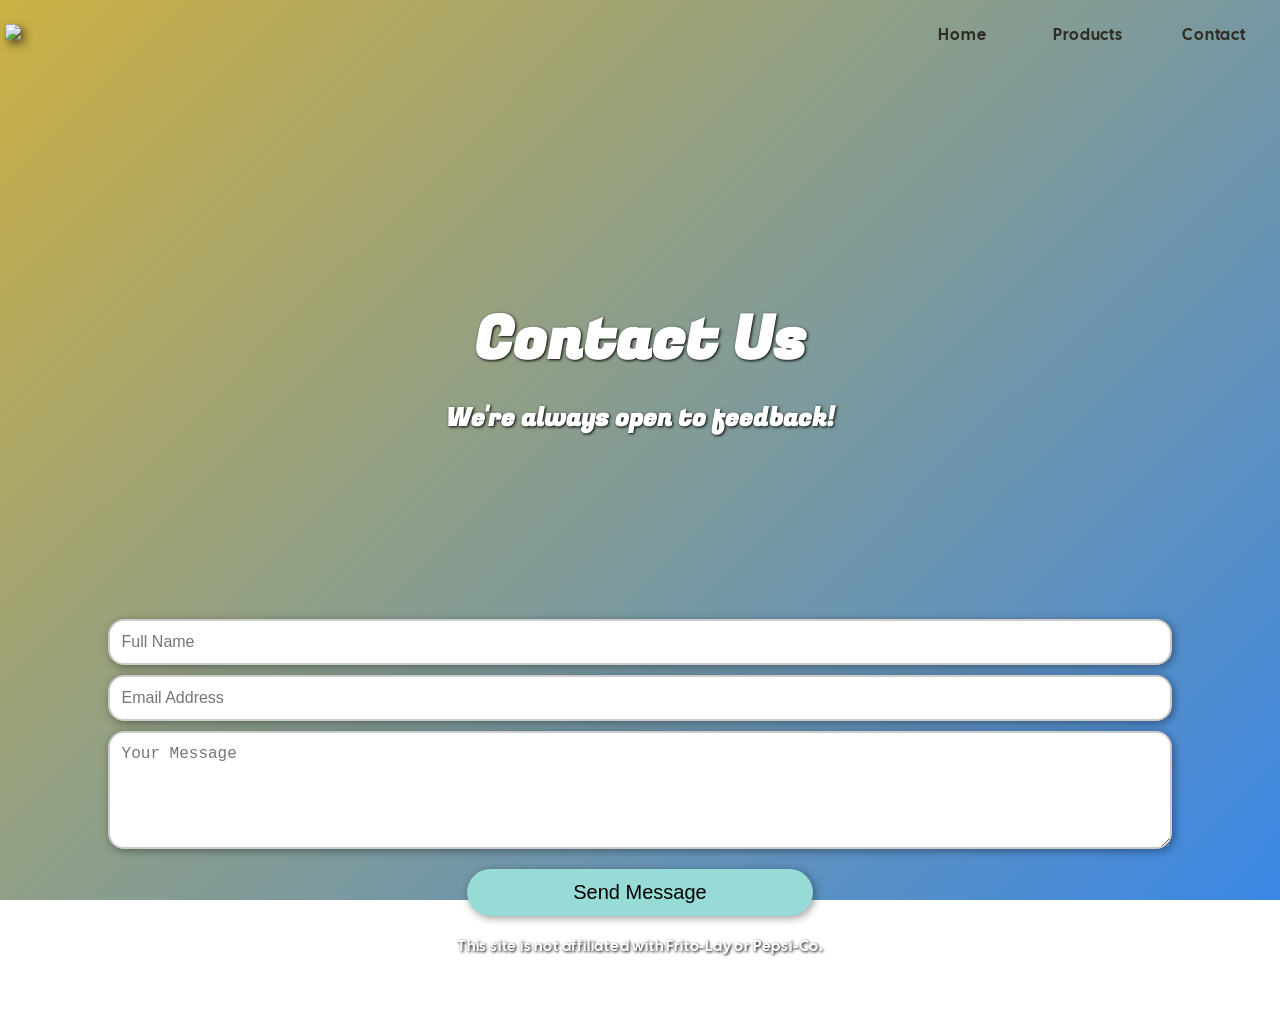
==== contact.html @ 99765aaa "Main files" ====
<!DOCTYPE html>
<html lang="en-US">
    <head>
        <title>Sun Chips - Contact</title>
        <meta charset="UTF-8" />
        <meta name="viewport" content="width=device-width, initial-scale=1.0">
        <link rel="stylesheet" href="https://stackpath.bootstrapcdn.com/font-awesome/4.7.0/css/font-awesome.min.css">
        <link rel="stylesheet" href="style.css" type="text/css" />
        <script src="script.js"></script>
        <style>
            .header {
                margin-bottom: 0;
            }
        </style>
    </head>
    <body>
        <nav>
            <div class="logoCont">
                <a href="/index"><img src="images/SunChips-Logo.png" style="height:60px;object-fit:contain;"></a>
            </div>
            <ul class="linkCont">
                <li><a href="/index">Home</a></li>
                <li><a href="/products">Products</a></li>
                <li><a href="/contact">Contact</a></li>
            </ul>
        </nav>
        <div id="container">
            <div class="header">
                <aside>
                    <h1>Contact Us<br><sup>We're always open to feedback!</sup></h1>
                </aside>
            </div>
            <form class="contact">
                <input type="text" placeholder="Full Name" required>
                <input type="email" placeholder="Email Address" required>
                <textarea rows="5" placeholder="Your Message" required></textarea>
                <button type="submit">Send Message</button>
            </form>
        </div>
        <footer class="pad">This site is not affiliated with Frito-Lay or Pepsi-Co.</footer>
    </body>
</html>
---- style.css ----
@import url('https://fonts.googleapis.com/css2?family=Cal+Sans&family=Fugaz+One&display=swap');

body {
    color: white;
    background-image: linear-gradient(135deg, #ccb043, #3b87e6);
    background-attachment: fixed;
    margin: 0;
    font-family: "Cal Sans", sans-serif;
    text-shadow: 1px 1px 3px black;
    letter-spacing: 0.8px;
}

/* CONTAINERS */

#container {
    margin: auto;
    width: 90%;
}

.header {
    display: flex;
    margin: 10vh auto;
    width: 100%;
    height: 50vh;
    justify-content: space-between;
    align-items: center;
}
.header:has(aside:only-of-type) {
    justify-content: center;
    text-align: center;
}

.header aside {margin: 8px;}
.header h1, .header sup, .header p {margin: 0;}
.header sup {font-size: 25px;}

.header img {
    float: right;
    width: 200px;
    filter: drop-shadow(2px 2px 9px rgba(0,0,0,0.4));
}

.btnCont {
    display: flex;
    position: relative;
    width: 100%;
    justify-content: space-around;
    align-items: center;
    flex-wrap: wrap;
}
.btnCont > span {cursor: default;}

/* TEXT EFFECTS */

h1 {
    font-size: 60px;
    font-family: "Fugaz One", sans-serif;
    letter-spacing: initial;
}

/* BUTTONS */

.btnCont .button, .btnCont .icon, button {
    display: inline-block;
    color: black;
    background: #97dbd7;
    border: none;
    border-radius: 25px;
    margin: 0 10px;
    padding: 12px 40px;
    width: auto;
    font-size: 20px;
    text-align: center;
    text-shadow: none;
    box-shadow: 2px 2px 9px rgba(0,0,0,0.4);
    transition: 0.2s;
}
.btnCont .icon {width: 20px;padding: 12px 15px;}

.btnCont .button:hover, .btnCont .icon:hover, button:hover {
    color: white;
    background: #2e7975;
    transform: scale(1.03);
}

button {display: block;margin: 20px auto;width: 30%;}
button:hover {cursor: pointer;}

.product-img {
    position: relative;
    margin: auto;
    transition: 0.2s;
    & img {
        width: 200px;
        transition: 0.2s;
    }
}
.product-img span {
    opacity: 0;
    color: white;
    position: absolute;
    top: 0;
    left: 0;
    right: 0;
    font-size: 22px;
    text-align: center;
    pointer-events: none;
    transition: 0.3s;
    & sup {color: #eee;}
}

.product-img:hover {
    transform: scale(1.04);
    & img {
        filter: drop-shadow(2px 2px 5px white);
    }
    & span {
        opacity: 1;
        top: -40px;
    }
}

/* FORMS */

.contact input, .contact textarea {
    display: block;
    border: 2px solid #ccc;
    border-radius: 16px;
    margin: 10px auto;
    padding: 12px;
    width: 90%;
    font-size: 16px;
    box-shadow: 2px 2px 9px rgba(0,0,0,0.4);
    transition: 0.2s;
}
.contact input:focus, .contact textarea:focus {
    outline: none;
    border-color: #97dbd7;
    width: 91%;
}
            
/* NAVIGATION BAR / FOOTER */

nav {
    display: flex;
    position: sticky;
    margin: 0 5px;
    top: 0;
    cursor: default;
    justify-content: space-between;
    z-index: 5;
}

.logoCont {margin: auto 0;}
.logoCont a {filter: drop-shadow(4px 4px 4px rgba(0,0,0,0.6));}
.linkCont li {display:inline-block;}
.linkCont li a {
    display: inline-block;
    color: #2e2e26;
    border-radius: 16px;
    margin: auto 3px;
    padding: 8px 18px;
    width: 80px;
    text-align: center;
    text-shadow: none;
    transition: 0.2s;
}
.linkCont li a:hover {color: white;text-decoration: underline;}

footer {
    margin: 20px 0 0;
    text-align: center;
    font-size: 15px;
}
footer.pad {margin-bottom: 48px;}

/* MISC. CLASSES */

a {color: #fffd00;text-decoration: none;}
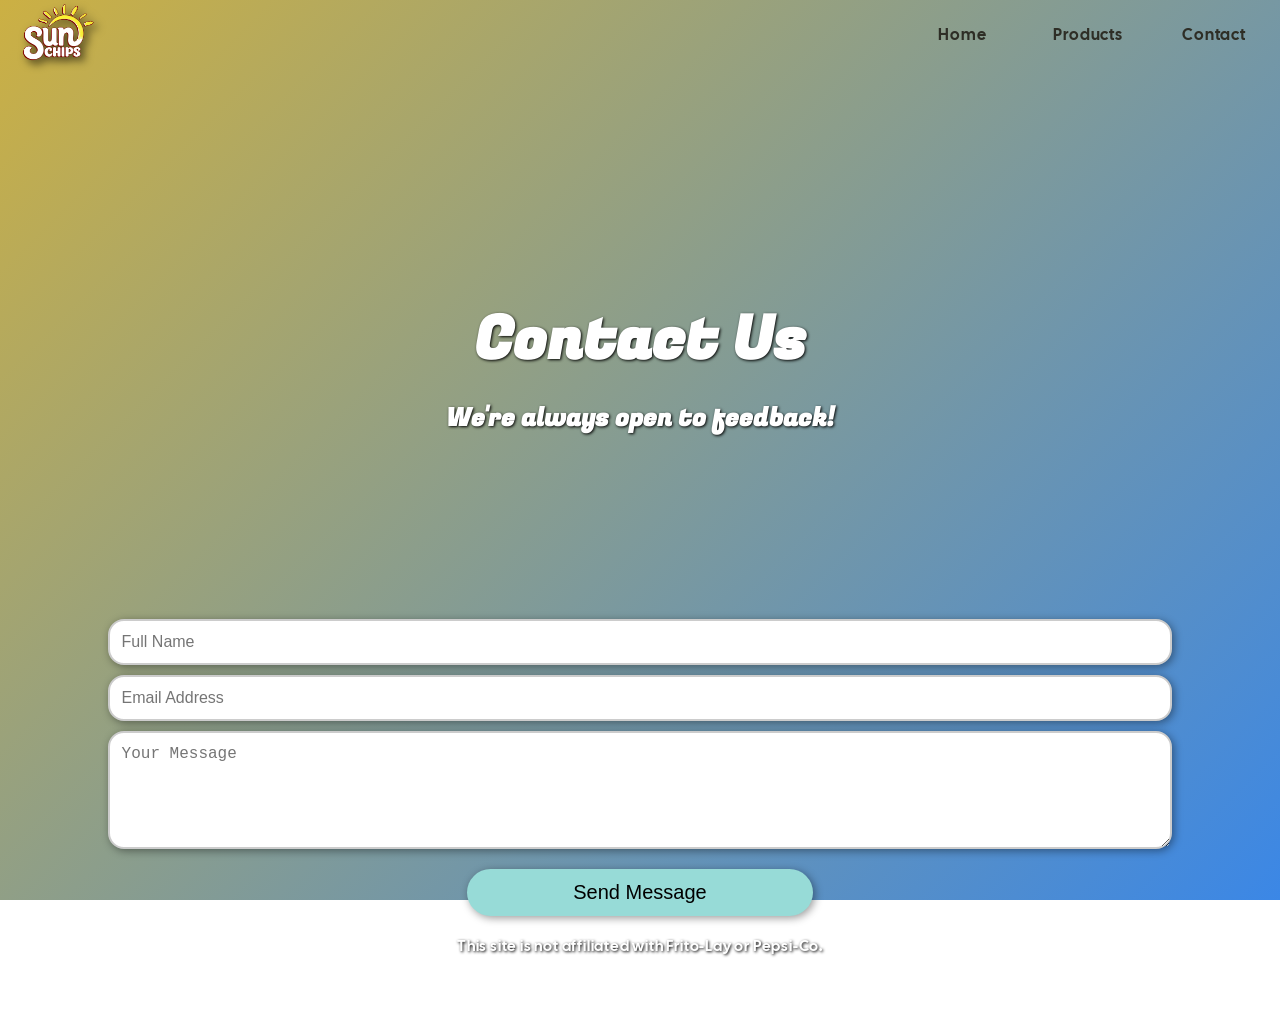
==== commit 90cd517a: "Link fix attempt" ====
--- a/contact.html
+++ b/contact.html
@@ -16,12 +16,12 @@
     <body>
         <nav>
             <div class="logoCont">
-                <a href="/index"><img src="images/SunChips-Logo.png" style="height:60px;object-fit:contain;"></a>
+                <a href="index"><img src="images/SunChips-Logo.png" style="height:60px;object-fit:contain;"></a>
             </div>
             <ul class="linkCont">
-                <li><a href="/index">Home</a></li>
-                <li><a href="/products">Products</a></li>
-                <li><a href="/contact">Contact</a></li>
+                <li><a href="index">Home</a></li>
+                <li><a href="products">Products</a></li>
+                <li><a href="contact">Contact</a></li>
             </ul>
         </nav>
         <div id="container">
